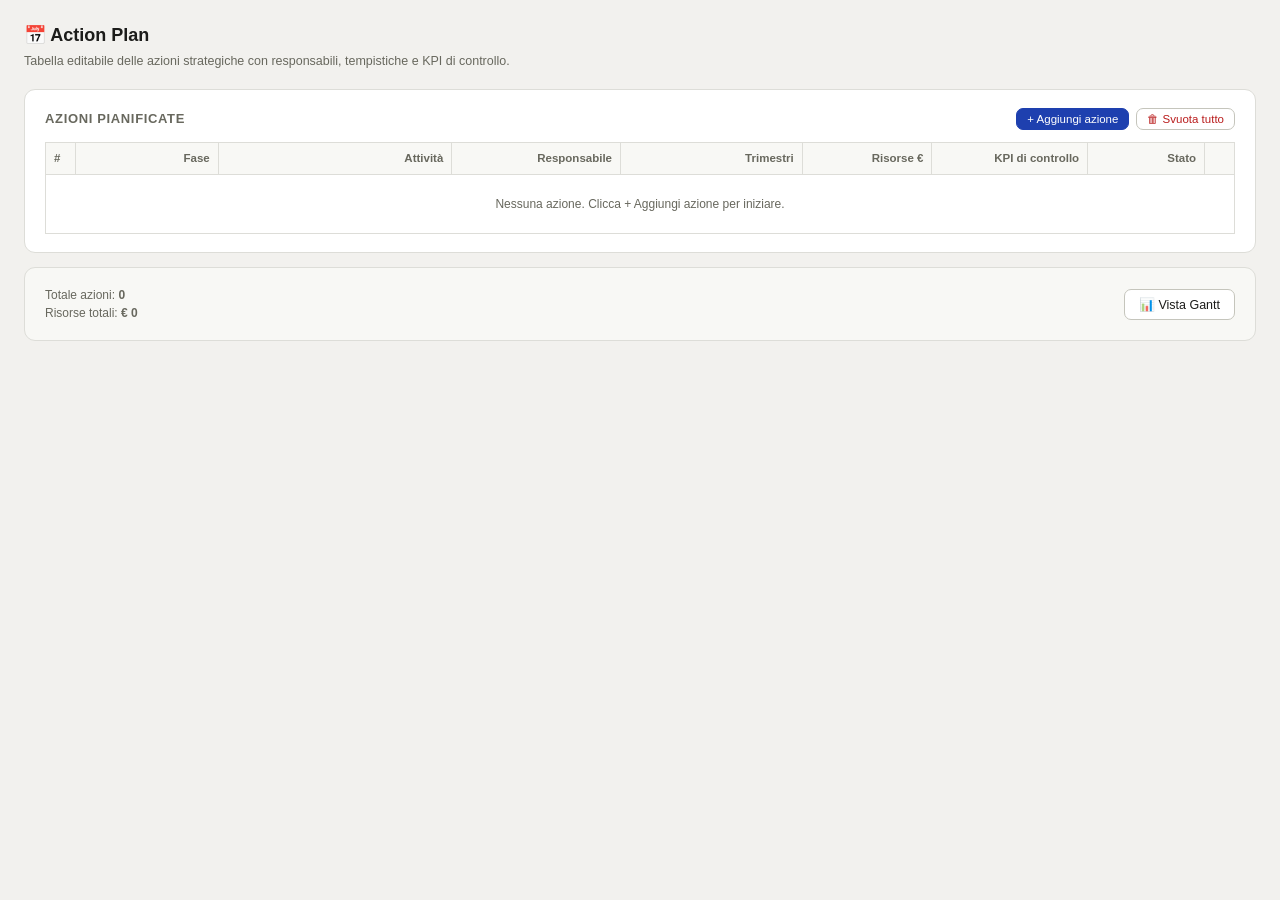
==== actionplan.html @ f7e3712b "Add files via upload" ====
<!DOCTYPE html>
<html lang="it">
<head>
<meta charset="UTF-8"><meta name="viewport" content="width=device-width,initial-scale=1">
<title>Action Plan</title>
<link rel="stylesheet" href="_shared.css">
<style>
body{padding:22px 24px 40px}
.ap-tbl td input,
.ap-tbl td select{border:none;background:transparent;width:100%;padding:2px 4px;font-size:12px;color:var(--txt);font-family:inherit}
.ap-tbl td input:focus,
.ap-tbl td select:focus{background:var(--acc-bg);border-radius:3px;outline:none}
.ap-tbl td{padding:5px 7px;border:1px solid var(--bor);vertical-align:middle}
.ap-tbl th{background:var(--sur2);padding:7px 8px;border:1px solid var(--bor);font-size:11.5px;font-weight:700;color:var(--mut);white-space:nowrap}
.ap-tbl tr:hover td{background:var(--acc-bg)}
.tri-grid{display:grid;grid-template-columns:repeat(4,1fr);gap:3px;min-width:120px}
.tri-btn{border:1px solid var(--bors);border-radius:3px;padding:2px 4px;font-size:10px;cursor:pointer;text-align:center;background:var(--sur)}
.tri-btn.on{background:var(--acc);color:#fff;border-color:var(--acc)}
</style>
</head>
<body>
<script src="core.js"></script>
<script src="_frame.js"></script>

<h2>📅 Action Plan</h2>
<p class="sub">Tabella editabile delle azioni strategiche con responsabili, tempistiche e KPI di controllo.</p>

<div class="card">
  <div style="display:flex;align-items:center;justify-content:space-between;margin-bottom:12px">
    <h3 style="margin:0">Azioni pianificate</h3>
    <div class="btn-row" style="margin:0">
      <button class="btn sm pri" onclick="addRow()">+ Aggiungi azione</button>
      <button class="btn sm" onclick="clearAll()" style="color:var(--red)">🗑 Svuota tutto</button>
    </div>
  </div>
  <div class="tbl-wrap">
    <table class="tbl ap-tbl" id="ap-table">
      <thead><tr>
        <th style="width:30px">#</th>
        <th style="min-width:110px">Fase</th>
        <th style="min-width:180px">Attività</th>
        <th style="min-width:130px">Responsabile</th>
        <th style="min-width:140px">Trimestri</th>
        <th style="min-width:100px">Risorse €</th>
        <th style="min-width:120px">KPI di controllo</th>
        <th style="min-width:90px">Stato</th>
        <th style="width:30px"></th>
      </tr></thead>
      <tbody id="ap-body"></tbody>
    </table>
  </div>
</div>

<div class="card" id="gantt-card" style="display:none">
  <h3>Vista Gantt semplificata</h3>
  <div id="gantt-wrap" class="tbl-wrap"></div>
</div>

<div class="card" style="background:var(--sur2)">
  <div style="display:flex;align-items:center;justify-content:space-between">
    <div>
      <div style="font-size:12px;color:var(--mut)">Totale azioni: <strong id="n-rows">0</strong></div>
      <div style="font-size:12px;color:var(--mut)">Risorse totali: <strong id="tot-ris">€ 0</strong></div>
    </div>
    <button class="btn" onclick="toggleGantt()">📊 Vista Gantt</button>
  </div>
</div>

<script>
const FASI_DEF = ['Analisi','Progettazione','Sviluppo','Testing','Lancio','Ottimizzazione','Espansione','Manutenzione'];
const STATI_DEF = ['Da fare','In corso','Completata','In ritardo','Sospesa'];
const TRI_LABELS = ['Q1','Q2','Q3','Q4','Q5','Q6','Q7','Q8'];

function defaultRow(n){
  return {id:Date.now()+n, n:n, fase:'', att:'', res:'', tri:[], ris:0, kpi:'', stato:'Da fare'};
}

function renderRows(){
  const tbody = document.getElementById('ap-body');
  if(!D.apRows.length){
    tbody.innerHTML='<tr><td colspan="9" style="text-align:center;padding:20px;color:var(--mut)">Nessuna azione. Clicca + Aggiungi azione per iniziare.</td></tr>';
    updateTotals(); return;
  }
  tbody.innerHTML = D.apRows.map((r,i)=>`
    <tr>
      <td style="text-align:center;color:var(--mut);font-size:11px">${i+1}</td>
      <td>
        <select style="font-size:11.5px;width:100%;padding:2px 5px;border:none;background:transparent" onchange="D.apRows[${i}].fase=this.value;save()">
          <option value="">—</option>
          ${FASI_DEF.map(f=>`<option${r.fase===f?' selected':''}>${f}</option>`).join('')}
        </select>
      </td>
      <td><input type="text" value="${esc(r.att||'')}" placeholder="Descrizione attività..." onchange="D.apRows[${i}].att=this.value;save()"></td>
      <td><input type="text" value="${esc(r.res||'')}" placeholder="Nome / Ruolo" onchange="D.apRows[${i}].res=this.value;save()"></td>
      <td>
        <div class="tri-grid">
          ${TRI_LABELS.map((tl,ti)=>`
            <button class="tri-btn ${(r.tri||[]).includes(tl)?'on':''}" onclick="toggleTri(${i},'${tl}')">${tl}</button>
          `).join('')}
        </div>
      </td>
      <td><input type="number" value="${r.ris||''}" min="0" step="100" placeholder="€" onchange="D.apRows[${i}].ris=parseFloat(this.value)||0;save();updateTotals()"></td>
      <td><input type="text" value="${esc(r.kpi||'')}" placeholder="es. +15% fatturato" onchange="D.apRows[${i}].kpi=this.value;save()"></td>
      <td>
        <select style="font-size:11px;width:100%;padding:2px 4px;border:none;background:transparent;
          color:${r.stato==='Completata'?'var(--ok)':r.stato==='In ritardo'?'var(--red)':r.stato==='In corso'?'var(--acc-t)':'var(--mut)'}"
          onchange="D.apRows[${i}].stato=this.value;save();renderRows()">
          ${STATI_DEF.map(s=>`<option${r.stato===s?' selected':''}>${s}</option>`).join('')}
        </select>
      </td>
      <td style="text-align:center">
        <button class="btn sm" onclick="deleteRow(${i})" style="color:var(--red);padding:2px 7px">✕</button>
      </td>
    </tr>`).join('');
  updateTotals();
}

function toggleTri(i, tl){
  if(!D.apRows[i].tri) D.apRows[i].tri=[];
  const idx = D.apRows[i].tri.indexOf(tl);
  if(idx>=0) D.apRows[i].tri.splice(idx,1);
  else D.apRows[i].tri.push(tl);
  save();
  renderRows();
}

function addRow(){
  D.apRows.push(defaultRow(D.apRows.length+1));
  save();
  renderRows();
  fitHeight();
}

function deleteRow(i){
  if(!confirm('Eliminare questa azione?')) return;
  D.apRows.splice(i,1);
  save();
  renderRows();
}

function clearAll(){
  if(!confirm('Eliminare tutte le azioni?')) return;
  D.apRows=[];
  save();
  renderRows();
}

function updateTotals(){
  document.getElementById('n-rows').textContent = D.apRows.length;
  const tot = D.apRows.reduce((a,r)=>a+(r.ris||0),0);
  document.getElementById('tot-ris').textContent = '€ '+fmtN(tot);
}

let ganttVisible = false;
function toggleGantt(){
  ganttVisible = !ganttVisible;
  document.getElementById('gantt-card').style.display = ganttVisible?'block':'none';
  if(ganttVisible) renderGantt();
  fitHeight();
}

function renderGantt(){
  const w = document.getElementById('gantt-wrap');
  if(!D.apRows.length){ w.innerHTML='<p style="color:var(--mut);font-size:12px">Nessuna azione.</p>'; return; }
  const allTri = new Set();
  D.apRows.forEach(r=>(r.tri||[]).forEach(t=>allTri.add(t)));
  const tris = TRI_LABELS.filter(t=>allTri.has(t));
  let h=`<table class="tbl" style="font-size:11px"><thead><tr>
    <th style="min-width:160px">Attività</th><th style="min-width:90px">Responsabile</th>
    ${tris.map(t=>`<th style="width:60px;text-align:center">${t}</th>`).join('')}
  </tr></thead><tbody>`;
  D.apRows.forEach(r=>{
    h+=`<tr><td>${esc(r.att||r.fase||'—')}</td><td>${esc(r.res||'—')}</td>`;
    tris.forEach(t=>{
      h+=`<td style="text-align:center">${(r.tri||[]).includes(t)?'<div style="background:var(--acc);border-radius:3px;height:16px;margin:0 4px"></div>':''}</td>`;
    });
    h+='</tr>';
  });
  h+='</tbody></table>';
  w.innerHTML=h;
}

function save(){ sendToParent({apRows:[...D.apRows]}); }

function onInit(){ renderRows(); fitHeight(); }
function onLangChange(){ renderRows(); }

renderRows();
</script>
</body>
</html>
---- _shared.css ----
/* BP Generator — shared CSS */
*,*::before,*::after{box-sizing:border-box;margin:0;padding:0}
:root{
  --bg:#f2f1ee;--sur:#fff;--sur2:#f8f8f5;--bor:#ddddd8;--bors:#c5c5bc;
  --txt:#1c1c1a;--mut:#68685e;--acc:#1e40af;--acc-bg:#eff6ff;--acc-t:#1d4ed8;
  --ok:#166534;--ok-bg:#dcfce7;--warn:#92400e;--warn-bg:#fef3c7;
  --red:#b91c1c;--red-bg:#fef2f2;--r:7px;
}
@media(prefers-color-scheme:dark){:root{
  --bg:#111110;--sur:#1a1a18;--sur2:#222220;--bor:#2a2a27;--bors:#3a3a35;
  --txt:#eeeee8;--mut:#888880;--acc:#60a5fa;--acc-bg:#1e2a40;--acc-t:#93c5fd;
  --ok:#86efac;--ok-bg:#0d2018;--warn:#fcd34d;--warn-bg:#1c1500;
  --red:#fca5a5;--red-bg:#2a1010;
}}
body{font-family:-apple-system,BlinkMacSystemFont,'Segoe UI',sans-serif;background:var(--bg);color:var(--txt);font-size:13.5px;line-height:1.5}
h2{font-size:18px;font-weight:700;margin-bottom:3px}
h3{font-size:13px;font-weight:700;color:var(--mut);text-transform:uppercase;letter-spacing:.05em;margin-bottom:12px}
.sub{font-size:12.5px;color:var(--mut);margin-bottom:18px}
.card{background:var(--sur);border:1px solid var(--bor);border-radius:11px;padding:18px 20px;margin-bottom:14px}
label.fl{font-size:11.5px;color:var(--mut);display:block;margin-bottom:3px}
input[type=text],input[type=number],input[type=email],input[type=date],input[type=password],select,textarea{width:100%;padding:6px 9px;border:1px solid var(--bors);border-radius:var(--r);background:var(--sur2);color:var(--txt);font-size:12.5px;outline:none;font-family:inherit;transition:.12s}
input:focus,select:focus,textarea:focus{border-color:var(--acc);box-shadow:0 0 0 2px var(--acc-bg)}
textarea{resize:vertical;min-height:58px}
.f{margin-bottom:10px}
.fr2{display:grid;grid-template-columns:1fr 1fr;gap:10px}
.fr3{display:grid;grid-template-columns:1fr 1fr 1fr;gap:10px}
.fr4{display:grid;grid-template-columns:1fr 1fr 1fr 1fr;gap:10px}
.btn{padding:7px 14px;border-radius:var(--r);font-size:12.5px;font-weight:500;cursor:pointer;border:1px solid var(--bors);background:var(--sur);color:var(--txt);transition:.12s}
.btn:hover{background:var(--sur2)}.btn.pri{background:var(--acc);color:#fff;border-color:var(--acc)}.btn.pri:hover{opacity:.85}
.btn.sm{padding:4px 10px;font-size:11.5px}.btn-row{display:flex;gap:7px;flex-wrap:wrap;margin-top:8px}
.tbl{width:100%;border-collapse:collapse;font-size:12px}
.tbl th{background:var(--sur2);color:var(--mut);font-weight:700;padding:6px 8px;border:1px solid var(--bor);text-align:right;white-space:nowrap;font-size:11.5px}
.tbl th:first-child{text-align:left}.tbl td{padding:4px 7px;border:1px solid var(--bor);text-align:right}
.tbl td:first-child{text-align:left;font-size:12px}.tbl tr.sep td{background:var(--acc-bg)!important;font-weight:700;color:var(--acc-t)}
.tbl tr.sub td{background:var(--sur2)!important;font-weight:600}.tbl tr.hdr td{background:#1e3a8a!important;color:#fff!important;font-weight:700;text-align:left}
.tbl input[type=number]{border:none;background:transparent;text-align:right;width:80px;padding:2px 3px;font-size:12px}
.neg{color:var(--red)!important}.pos{color:var(--ok)!important}
.tbl-wrap{overflow-x:auto}
.alert{border-radius:var(--r);padding:9px 12px;font-size:12.5px;margin-bottom:10px}
.alert.ok{background:var(--ok-bg);color:var(--ok);border:1px solid}
.alert.err{background:var(--red-bg);color:var(--red);border:1px solid}
.import-zone{border:2px dashed var(--bors);border-radius:var(--r);padding:24px 20px;text-align:center;cursor:pointer;transition:.15s}
.import-zone:hover,.import-zone.drag{border-color:var(--acc);background:var(--acc-bg)}
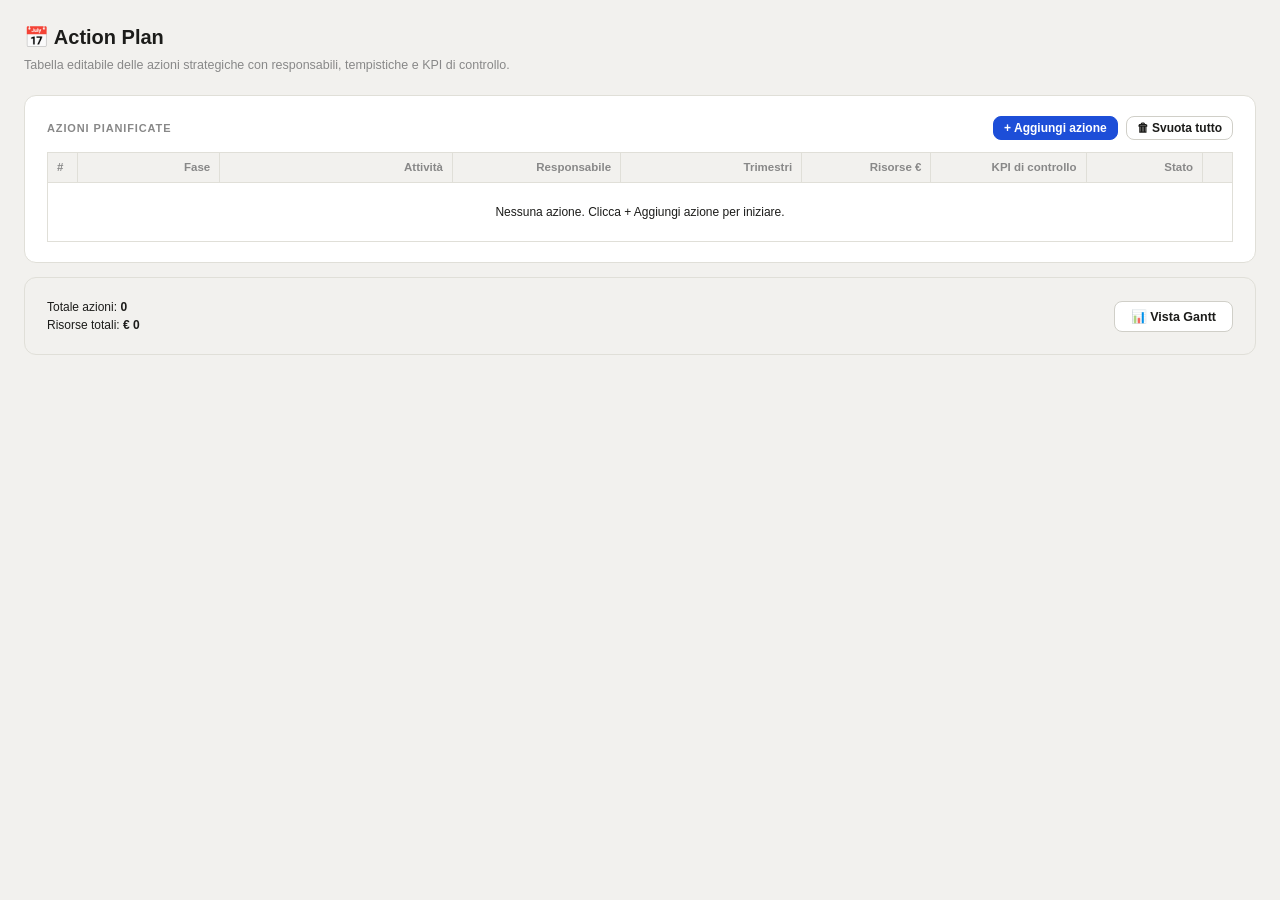
==== commit 72fcba79: "Add files via upload" ====
--- a/actionplan.html
+++ b/actionplan.html
@@ -3,7 +3,7 @@
 <head>
 <meta charset="UTF-8"><meta name="viewport" content="width=device-width,initial-scale=1">
 <title>Action Plan</title>
-<link rel="stylesheet" href="_shared.css">
+<link rel="stylesheet" href="_base.css">
 <style>
 body{padding:22px 24px 40px}
 .ap-tbl td input,
--- a/_base.css
+++ b/_base.css
@@ -0,0 +1,53 @@
+*,*::before,*::after{box-sizing:border-box;margin:0;padding:0}
+body{font-family:-apple-system,BlinkMacSystemFont,'Segoe UI',sans-serif;font-size:13.5px;background:#f2f1ee;color:#1c1c1a;padding:24px 28px 48px;line-height:1.5}
+h2{font-size:20px;font-weight:800;margin-bottom:4px}
+h3{font-size:11px;font-weight:700;text-transform:uppercase;letter-spacing:.08em;color:#888;margin-bottom:12px}
+.sub{font-size:12.5px;color:#888;margin-bottom:20px}
+.card{background:#fff;border:1px solid #e0dfd8;border-radius:12px;padding:20px 22px;margin-bottom:14px}
+.card h3{margin-bottom:12px}
+label.fl{display:block;font-size:11.5px;color:#888;font-weight:500;margin-bottom:4px}
+input[type=text],input[type=number],input[type=email],input[type=date],input[type=password],select,textarea{width:100%;padding:7px 10px;border:1.5px solid #d0cfc8;border-radius:7px;background:#f8f8f5;color:#1c1c1a;font-size:13px;font-family:inherit;outline:none;transition:.12s}
+input:focus,select:focus,textarea:focus{border-color:#2563eb;background:#fff;box-shadow:0 0 0 3px #dbeafe}
+textarea{resize:vertical;min-height:60px}
+.f{margin-bottom:10px}
+.g2{display:grid;grid-template-columns:1fr 1fr;gap:10px}
+.g3{display:grid;grid-template-columns:1fr 1fr 1fr;gap:10px}
+.g4{display:grid;grid-template-columns:1fr 1fr 1fr 1fr;gap:10px}
+.btn{display:inline-flex;align-items:center;gap:5px;padding:7px 16px;border-radius:8px;font-size:12.5px;font-weight:600;cursor:pointer;border:1.5px solid #d0cfc8;background:#fff;color:#1c1c1a;font-family:inherit;transition:.12s}
+.btn:hover{background:#f2f1ee}.btn.pri{background:#1d4ed8;color:#fff;border-color:#1d4ed8}.btn.pri:hover{background:#1e40af}
+.btn.sm{padding:4px 10px;font-size:12px}.btn.ok{background:#dcfce7;color:#166534;border-color:#86efac}
+.btn.danger{color:#dc2626;border-color:#fca5a5}
+.btn-row{display:flex;gap:8px;flex-wrap:wrap;margin-top:12px}
+.tbl-wrap{overflow-x:auto}
+table.tbl{width:100%;border-collapse:collapse;font-size:12px}
+table.tbl th{background:#f2f1ee;color:#888;font-weight:700;padding:6px 9px;border:1px solid #e0dfd8;text-align:right;font-size:11.5px;white-space:nowrap}
+table.tbl th:first-child{text-align:left}
+table.tbl td{padding:5px 8px;border:1px solid #e0dfd8;text-align:right}
+table.tbl td:first-child{text-align:left}
+table.tbl tr.sep td{background:#eff6ff!important;font-weight:700;color:#1d4ed8}
+table.tbl tr.sub td{background:#f8f8f5!important;font-weight:600}
+table.tbl tr.hdr td{background:#1e3a8a!important;color:#fff!important;font-weight:700;text-align:left}
+table.tbl input[type=number]{border:none;background:transparent;text-align:right;width:88px;padding:1px 3px;font-size:12px}
+.neg{color:#dc2626!important}.pos{color:#16a34a!important}
+.alert{border-radius:8px;padding:9px 13px;font-size:12.5px;margin-bottom:12px}
+.alert.ok{background:#dcfce7;color:#166534;border:1px solid #86efac}
+.alert.err{background:#fef2f2;color:#dc2626;border:1px solid #fca5a5}
+.import-zone{border:2px dashed #d0cfc8;border-radius:8px;padding:28px 20px;text-align:center;cursor:pointer;transition:.15s}
+.import-zone:hover,.import-zone.drag{border-color:#2563eb;background:#eff6ff}
+.tab-btn{padding:9px 18px;border:none;background:none;cursor:pointer;font-size:13px;color:#888;border-bottom:2px solid transparent;font-family:inherit;transition:.12s}
+.tab-btn.on{color:#1d4ed8;border-bottom-color:#1d4ed8;font-weight:700}
+.tabs{display:flex;border-bottom:1px solid #e0dfd8;margin-bottom:18px}
+@media(prefers-color-scheme:dark){
+  body{background:#111110;color:#eeeee8}
+  .card{background:#1a1a18;border-color:#2a2a27}
+  input,select,textarea{background:#222220;color:#eeeee8;border-color:#3a3a35}
+  input:focus,select:focus,textarea:focus{background:#1a1a18;border-color:#3b82f6;box-shadow:0 0 0 3px rgba(37,99,235,.2)}
+  .btn{background:#1a1a18;color:#eeeee8;border-color:#3a3a35}.btn:hover{background:#222220}
+  .btn.pri{background:#1d4ed8;color:#fff;border-color:#1d4ed8}
+  table.tbl th{background:#222220;color:#666;border-color:#2a2a27}
+  table.tbl td{border-color:#2a2a27}
+  table.tbl tr.sep td{background:#1e2a40!important;color:#93c5fd}
+  table.tbl tr.sub td{background:#1e1e1c!important}
+  h3{color:#555}
+  .tab-btn.on{color:#93c5fd;border-bottom-color:#93c5fd}
+}
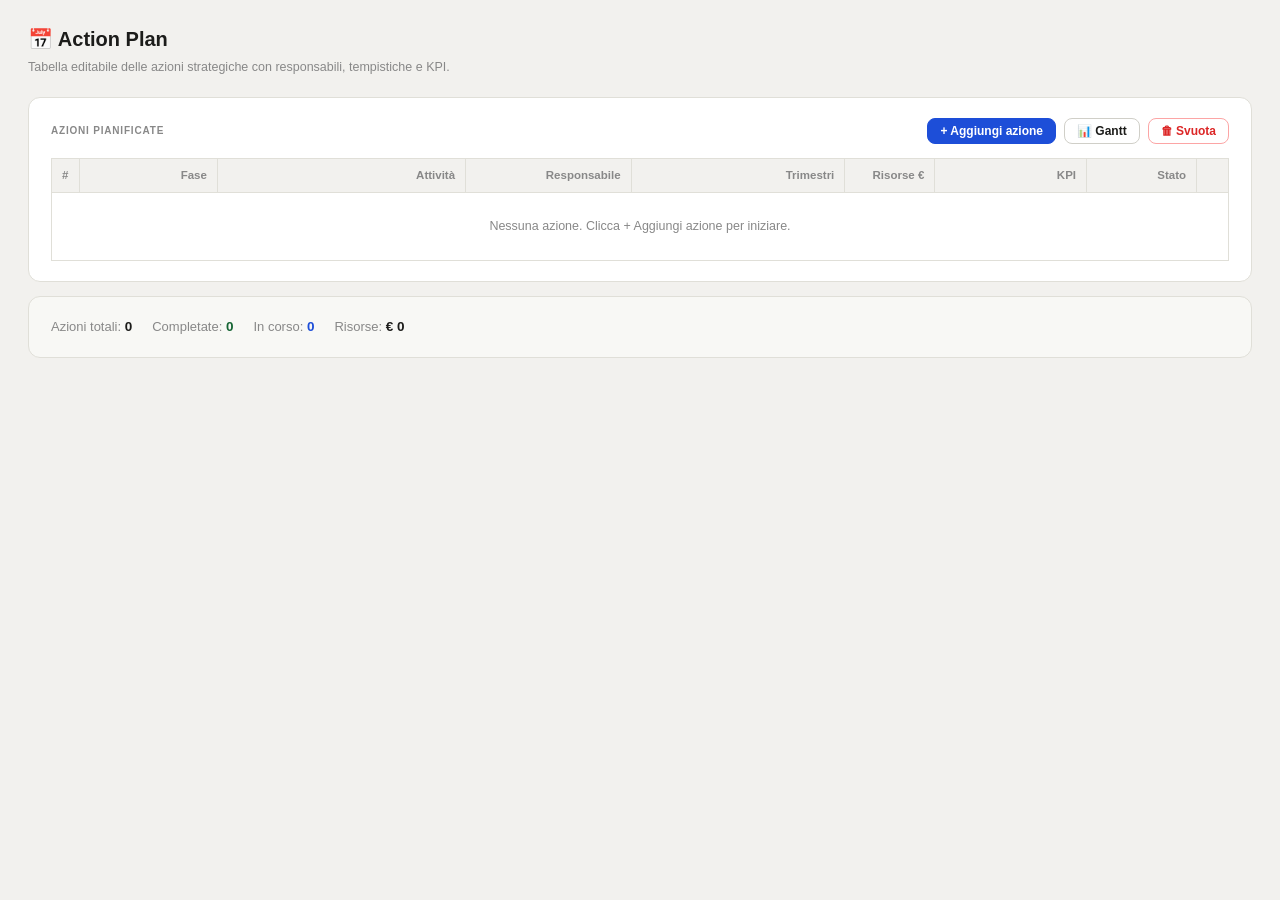
==== commit ef9669be: "Add files via upload" ====
--- a/actionplan.html
+++ b/actionplan.html
@@ -5,187 +5,155 @@
 <title>Action Plan</title>
 <link rel="stylesheet" href="_base.css">
 <style>
-body{padding:22px 24px 40px}
-.ap-tbl td input,
-.ap-tbl td select{border:none;background:transparent;width:100%;padding:2px 4px;font-size:12px;color:var(--txt);font-family:inherit}
-.ap-tbl td input:focus,
-.ap-tbl td select:focus{background:var(--acc-bg);border-radius:3px;outline:none}
-.ap-tbl td{padding:5px 7px;border:1px solid var(--bor);vertical-align:middle}
-.ap-tbl th{background:var(--sur2);padding:7px 8px;border:1px solid var(--bor);font-size:11.5px;font-weight:700;color:var(--mut);white-space:nowrap}
-.ap-tbl tr:hover td{background:var(--acc-bg)}
-.tri-grid{display:grid;grid-template-columns:repeat(4,1fr);gap:3px;min-width:120px}
-.tri-btn{border:1px solid var(--bors);border-radius:3px;padding:2px 4px;font-size:10px;cursor:pointer;text-align:center;background:var(--sur)}
-.tri-btn.on{background:var(--acc);color:#fff;border-color:var(--acc)}
+*,*::before,*::after{box-sizing:border-box;margin:0;padding:0}
+body{font-family:-apple-system,BlinkMacSystemFont,'Segoe UI',sans-serif;font-size:13.5px;background:#f2f1ee;color:#1c1c1a;padding:24px 28px 48px;line-height:1.5}
+h2{font-size:20px;font-weight:800;margin-bottom:4px}
+h3{font-size:10px;font-weight:700;text-transform:uppercase;letter-spacing:.08em;color:#888;margin-bottom:12px}
+.sub{font-size:12.5px;color:#888;margin-bottom:20px}
+.card{background:#fff;border:1px solid #e0dfd8;border-radius:12px;padding:20px 22px;margin-bottom:14px}
+label.fl{display:block;font-size:11.5px;color:#888;font-weight:500;margin-bottom:4px}
+input[type=text],input[type=number],input[type=email],input[type=date],input[type=password],select,textarea{width:100%;padding:9px 12px;border:1.5px solid #d0cfc8;border-radius:8px;background:#f8f8f5;color:#1c1c1a;font-size:13.5px;font-family:inherit;outline:none;transition:.12s}
+input:focus,select:focus,textarea:focus{border-color:#2563eb;background:#fff;box-shadow:0 0 0 3px #dbeafe}
+textarea{resize:vertical;min-height:72px}
+.f{margin-bottom:12px}
+.g2{display:grid;grid-template-columns:1fr 1fr;gap:12px}
+.g3{display:grid;grid-template-columns:1fr 1fr 1fr;gap:12px}
+.g4{display:grid;grid-template-columns:1fr 1fr 1fr 1fr;gap:12px}
+.btn{display:inline-flex;align-items:center;gap:6px;padding:9px 20px;border-radius:8px;font-size:13.5px;font-weight:600;cursor:pointer;border:1.5px solid #d0cfc8;background:#fff;color:#1c1c1a;font-family:inherit;transition:.12s}
+.btn:hover{background:#f2f1ee}.btn.pri{background:#1d4ed8;color:#fff;border-color:#1d4ed8}.btn.pri:hover{background:#1e40af}
+.btn.sm{padding:5px 12px;font-size:12px}.btn.ok{background:#dcfce7;color:#166534;border-color:#86efac}
+.btn.danger{color:#dc2626;border-color:#fca5a5;background:#fff}.btn.danger:hover{background:#fef2f2}
+.btn-row{display:flex;gap:8px;flex-wrap:wrap;margin-top:14px}
+.tbl-wrap{overflow-x:auto}
+table.tbl{width:100%;border-collapse:collapse;font-size:12.5px}
+table.tbl th{background:#f2f1ee;color:#888;font-weight:700;padding:8px 10px;border:1px solid #e0dfd8;text-align:right;font-size:11.5px;white-space:nowrap}
+table.tbl th:first-child{text-align:left}
+table.tbl td{padding:6px 10px;border:1px solid #e0dfd8;text-align:right}
+table.tbl td:first-child{text-align:left}
+table.tbl tr.sep td{background:#eff6ff!important;font-weight:700;color:#1d4ed8}
+table.tbl tr.sub td{background:#f8f8f5!important;font-weight:600}
+table.tbl tr.hdr td{background:#1e3a8a!important;color:#fff!important;font-weight:700;text-align:left;font-size:12px}
+.neg{color:#dc2626!important}.pos{color:#166534!important}
+.alert{border-radius:8px;padding:10px 14px;font-size:13px;margin-bottom:12px}
+.alert.ok{background:#dcfce7;color:#166534;border:1px solid #86efac}
+.alert.err{background:#fef2f2;color:#dc2626;border:1px solid #fca5a5}
+.import-zone{border:2px dashed #c8c7c0;border-radius:10px;padding:32px 20px;text-align:center;cursor:pointer;transition:.15s;background:#fafaf8}
+.import-zone:hover,.import-zone.drag{border-color:#2563eb;background:#eff6ff}
+.tab-btn{padding:10px 20px;border:none;background:none;cursor:pointer;font-size:13px;color:#888;border-bottom:2.5px solid transparent;font-family:inherit;transition:.12s}
+.tab-btn.on{color:#1d4ed8;border-bottom-color:#1d4ed8;font-weight:700}
+.tabs{display:flex;border-bottom:1.5px solid #e0dfd8;margin-bottom:20px}
+.year-tab{padding:8px 18px;border:1.5px solid #d0cfc8;border-radius:8px;cursor:pointer;font-size:13px;font-weight:600;background:#fff;color:#888;font-family:inherit;transition:.12s}
+.year-tab.on{background:#1d4ed8;color:#fff;border-color:#1d4ed8}
+.year-tab:hover:not(.on){background:#f2f1ee;color:#1c1c1a}
+table.tbl input[type=number]{border:none;background:transparent;text-align:right;width:94px;padding:2px 4px;font-size:12.5px;color:#1c1c1a;font-family:inherit}
+table.tbl input[type=number]:focus{background:#eff6ff;border-radius:4px;outline:none}
+@media(prefers-color-scheme:dark){
+  body{background:#111110;color:#eeeee8}
+  .card{background:#1a1a18;border-color:#2a2a27}
+  input,select,textarea{background:#222220;color:#eeeee8;border-color:#3a3a35}
+  input:focus,select:focus,textarea:focus{background:#1a1a18;border-color:#3b82f6;box-shadow:0 0 0 3px rgba(37,99,235,.2)}
+  .btn{background:#1a1a18;color:#eeeee8;border-color:#3a3a35}.btn:hover{background:#222220}
+  .btn.pri{background:#1d4ed8;color:#fff;border-color:#1d4ed8}.btn.pri:hover{background:#1e40af}
+  .btn.ok{background:#0d2018;color:#86efac;border-color:#166534}
+  table.tbl th{background:#1e1e1c;color:#666;border-color:#2a2a27}
+  table.tbl td{border-color:#2a2a27}
+  table.tbl tr.sep td{background:#1e2a40!important;color:#93c5fd}
+  table.tbl tr.sub td{background:#1a1a18!important}
+  table.tbl tr.hdr td{background:#0c1a3a!important}
+  table.tbl input[type=number]{color:#eeeee8}
+  h3{color:#555}
+  .year-tab{background:#1a1a18;color:#888;border-color:#3a3a35}
+  .year-tab.on{background:#1d4ed8;color:#fff;border-color:#1d4ed8}
+  .import-zone{background:#1a1a18;border-color:#3a3a35}
+  .import-zone:hover,.import-zone.drag{background:#1e2a40;border-color:#3b82f6}
+  .tab-btn.on{color:#93c5fd;border-bottom-color:#93c5fd}
+}
+</style>
+
+<style>
+.ap-row td{padding:7px 8px;border:1px solid #e0dfd8;vertical-align:middle}
+.ap-row td input,.ap-row td select{border:none;background:transparent;font-size:13px;font-family:inherit;width:100%;padding:2px 4px;color:#1c1c1a}
+.ap-row td input:focus,.ap-row td select:focus{background:#eff6ff;border-radius:4px;outline:none}
+.ap-row:hover td{background:#f8f8f5}
+.tri-wrap{display:flex;flex-wrap:wrap;gap:3px}
+.tri-btn{border:1.5px solid #d0cfc8;border-radius:6px;padding:3px 6px;font-size:11.5px;cursor:pointer;background:#f8f8f5;font-family:inherit;transition:.1s}
+.tri-btn.on{background:#1d4ed8;color:#fff;border-color:#1d4ed8}
+.stat-pill{display:inline-block;font-size:11.5px;padding:3px 10px;border-radius:12px;font-weight:700;cursor:pointer;white-space:nowrap}
+.s-todo{background:#f2f1ee;color:#888}.s-doing{background:#eff6ff;color:#1d4ed8}
+.s-done{background:#dcfce7;color:#166534}.s-late{background:#fef2f2;color:#dc2626}.s-pause{background:#fef3c7;color:#92400e}
+.sum-row{display:flex;gap:20px;flex-wrap:wrap}
+.sum-item{font-size:13px;color:#888}.sum-item strong{color:#1c1c1a;font-size:13.5px}
 </style>
 </head>
 <body>
 <script src="core.js"></script>
 <script src="_frame.js"></script>
-
 <h2>📅 Action Plan</h2>
-<p class="sub">Tabella editabile delle azioni strategiche con responsabili, tempistiche e KPI di controllo.</p>
-
+<p class="sub">Tabella editabile delle azioni strategiche con responsabili, tempistiche e KPI.</p>
 <div class="card">
-  <div style="display:flex;align-items:center;justify-content:space-between;margin-bottom:12px">
+  <div style="display:flex;align-items:center;justify-content:space-between;flex-wrap:wrap;gap:8px;margin-bottom:14px">
     <h3 style="margin:0">Azioni pianificate</h3>
     <div class="btn-row" style="margin:0">
-      <button class="btn sm pri" onclick="addRow()">+ Aggiungi azione</button>
-      <button class="btn sm" onclick="clearAll()" style="color:var(--red)">🗑 Svuota tutto</button>
+      <button class="btn pri sm" onclick="addRow()">+ Aggiungi azione</button>
+      <button class="btn sm" onclick="toggleGantt()">📊 Gantt</button>
+      <button class="btn sm danger" onclick="clearAll()">🗑 Svuota</button>
     </div>
   </div>
   <div class="tbl-wrap">
-    <table class="tbl ap-tbl" id="ap-table">
+    <table class="tbl">
       <thead><tr>
-        <th style="width:30px">#</th>
-        <th style="min-width:110px">Fase</th>
-        <th style="min-width:180px">Attività</th>
-        <th style="min-width:130px">Responsabile</th>
-        <th style="min-width:140px">Trimestri</th>
-        <th style="min-width:100px">Risorse €</th>
-        <th style="min-width:120px">KPI di controllo</th>
-        <th style="min-width:90px">Stato</th>
-        <th style="width:30px"></th>
+        <th style="width:28px">#</th><th style="min-width:100px">Fase</th><th style="min-width:180px">Attività</th>
+        <th style="min-width:120px">Responsabile</th><th style="min-width:155px">Trimestri</th>
+        <th style="width:90px">Risorse €</th><th style="min-width:110px">KPI</th>
+        <th style="width:110px">Stato</th><th style="width:32px"></th>
       </tr></thead>
       <tbody id="ap-body"></tbody>
     </table>
   </div>
 </div>
-
 <div class="card" id="gantt-card" style="display:none">
-  <h3>Vista Gantt semplificata</h3>
-  <div id="gantt-wrap" class="tbl-wrap"></div>
+  <h3>Vista Gantt</h3>
+  <div class="tbl-wrap" id="gantt-wrap"></div>
 </div>
-
-<div class="card" style="background:var(--sur2)">
-  <div style="display:flex;align-items:center;justify-content:space-between">
-    <div>
-      <div style="font-size:12px;color:var(--mut)">Totale azioni: <strong id="n-rows">0</strong></div>
-      <div style="font-size:12px;color:var(--mut)">Risorse totali: <strong id="tot-ris">€ 0</strong></div>
-    </div>
-    <button class="btn" onclick="toggleGantt()">📊 Vista Gantt</button>
-  </div>
+<div class="card" style="background:#f8f8f5">
+  <div class="sum-row" id="summary"></div>
 </div>
-
 <script>
-const FASI_DEF = ['Analisi','Progettazione','Sviluppo','Testing','Lancio','Ottimizzazione','Espansione','Manutenzione'];
-const STATI_DEF = ['Da fare','In corso','Completata','In ritardo','Sospesa'];
-const TRI_LABELS = ['Q1','Q2','Q3','Q4','Q5','Q6','Q7','Q8'];
-
-function defaultRow(n){
-  return {id:Date.now()+n, n:n, fase:'', att:'', res:'', tri:[], ris:0, kpi:'', stato:'Da fare'};
+const FASI=["Analisi","Progettazione","Sviluppo","Testing","Lancio","Ottimizzazione","Espansione","Manutenzione"];
+const STATI=["Da fare","In corso","Completata","In ritardo","Sospesa"];
+const SCLS={"Da fare":"s-todo","In corso":"s-doing","Completata":"s-done","In ritardo":"s-late","Sospesa":"s-pause"};
+const TRI=["Q1","Q2","Q3","Q4","Q5","Q6","Q7","Q8"];
+let _gantt=false;
+function renderRows(){
+  const b=document.getElementById("ap-body");
+  if(!D.apRows.length){b.innerHTML='<tr><td colspan="9" style="text-align:center;padding:24px;color:#888">Nessuna azione. Clicca + Aggiungi azione per iniziare.</td></tr>';updateSum();return;}
+  b.innerHTML=D.apRows.map((r,i)=>'<tr class="ap-row"><td style="text-align:center;color:#888;font-size:12px">'+( i+1)+'</td><td><select onchange="D.apRows['+i+'].fase=this.value;save()" style="font-size:13px"><option value="">—</option>'+FASI.map(f=>'<option'+(r.fase===f?' selected':'')+'>'+f+'</option>').join('')+'</select></td><td><input type="text" value="'+esc(r.att||'')+'" placeholder="Descrizione..." onchange="D.apRows['+i+'].att=this.value;save()"></td><td><input type="text" value="'+esc(r.res||'')+'" placeholder="Nome / Ruolo" onchange="D.apRows['+i+'].res=this.value;save()"></td><td><div class="tri-wrap">'+TRI.map(t=>'<button class="tri-btn'+(( r.tri||[]).includes(t)?' on':'')+'" onclick="toggleTri('+i+',\"'+t+'\")">'+t+'</button>').join('')+'</div></td><td><input type="number" value="'+( r.ris||'')+'" min="0" step="100" placeholder="€" onchange="D.apRows['+i+'].ris=parseFloat(this.value)||0;save();updateSum()"></td><td><input type="text" value="'+esc(r.kpi||'')+'" placeholder="es. +15% ricavi" onchange="D.apRows['+i+'].kpi=this.value;save()"></td><td><span class="stat-pill '+( SCLS[r.stato]||'s-todo')+'" onclick="cycleStatus('+i+')" title="Clicca per cambiare">'+( r.stato||'Da fare')+'</span></td><td style="text-align:center"><button class="btn sm danger" onclick="delRow('+i+')" style="padding:3px 8px">✕</button></td></tr>').join('');
+  updateSum();
 }
-
-function renderRows(){
-  const tbody = document.getElementById('ap-body');
-  if(!D.apRows.length){
-    tbody.innerHTML='<tr><td colspan="9" style="text-align:center;padding:20px;color:var(--mut)">Nessuna azione. Clicca + Aggiungi azione per iniziare.</td></tr>';
-    updateTotals(); return;
-  }
-  tbody.innerHTML = D.apRows.map((r,i)=>`
-    <tr>
-      <td style="text-align:center;color:var(--mut);font-size:11px">${i+1}</td>
-      <td>
-        <select style="font-size:11.5px;width:100%;padding:2px 5px;border:none;background:transparent" onchange="D.apRows[${i}].fase=this.value;save()">
-          <option value="">—</option>
-          ${FASI_DEF.map(f=>`<option${r.fase===f?' selected':''}>${f}</option>`).join('')}
-        </select>
-      </td>
-      <td><input type="text" value="${esc(r.att||'')}" placeholder="Descrizione attività..." onchange="D.apRows[${i}].att=this.value;save()"></td>
-      <td><input type="text" value="${esc(r.res||'')}" placeholder="Nome / Ruolo" onchange="D.apRows[${i}].res=this.value;save()"></td>
-      <td>
-        <div class="tri-grid">
-          ${TRI_LABELS.map((tl,ti)=>`
-            <button class="tri-btn ${(r.tri||[]).includes(tl)?'on':''}" onclick="toggleTri(${i},'${tl}')">${tl}</button>
-          `).join('')}
-        </div>
-      </td>
-      <td><input type="number" value="${r.ris||''}" min="0" step="100" placeholder="€" onchange="D.apRows[${i}].ris=parseFloat(this.value)||0;save();updateTotals()"></td>
-      <td><input type="text" value="${esc(r.kpi||'')}" placeholder="es. +15% fatturato" onchange="D.apRows[${i}].kpi=this.value;save()"></td>
-      <td>
-        <select style="font-size:11px;width:100%;padding:2px 4px;border:none;background:transparent;
-          color:${r.stato==='Completata'?'var(--ok)':r.stato==='In ritardo'?'var(--red)':r.stato==='In corso'?'var(--acc-t)':'var(--mut)'}"
-          onchange="D.apRows[${i}].stato=this.value;save();renderRows()">
-          ${STATI_DEF.map(s=>`<option${r.stato===s?' selected':''}>${s}</option>`).join('')}
-        </select>
-      </td>
-      <td style="text-align:center">
-        <button class="btn sm" onclick="deleteRow(${i})" style="color:var(--red);padding:2px 7px">✕</button>
-      </td>
-    </tr>`).join('');
-  updateTotals();
+function toggleTri(i,t){if(!D.apRows[i].tri)D.apRows[i].tri=[];const x=D.apRows[i].tri.indexOf(t);if(x>=0)D.apRows[i].tri.splice(x,1);else D.apRows[i].tri.push(t);save();renderRows();}
+function cycleStatus(i){const c=D.apRows[i].stato||'Da fare';D.apRows[i].stato=STATI[(STATI.indexOf(c)+1)%STATI.length];save();renderRows();}
+function addRow(){D.apRows.push({id:Date.now(),n:D.apRows.length+1,fase:'',att:'',res:'',tri:[],ris:0,kpi:'',stato:'Da fare'});save();renderRows();fitHeight();}
+function delRow(i){if(!confirm('Eliminare questa azione?'))return;D.apRows.splice(i,1);save();renderRows();}
+function clearAll(){if(!confirm('Eliminare tutte le azioni?'))return;D.apRows=[];save();renderRows();}
+function save(){sendToParent({apRows:[...D.apRows]});}
+function updateSum(){
+  const tot=D.apRows.reduce((a,r)=>a+(r.ris||0),0);
+  document.getElementById('summary').innerHTML=
+    '<div class="sum-item">Azioni totali: <strong>'+D.apRows.length+'</strong></div>'+
+    '<div class="sum-item">Completate: <strong style="color:#166534">'+D.apRows.filter(r=>r.stato==='Completata').length+'</strong></div>'+
+    '<div class="sum-item">In corso: <strong style="color:#1d4ed8">'+D.apRows.filter(r=>r.stato==='In corso').length+'</strong></div>'+
+    '<div class="sum-item">Risorse: <strong>€ '+fmtN(tot)+'</strong></div>';
 }
-
-function toggleTri(i, tl){
-  if(!D.apRows[i].tri) D.apRows[i].tri=[];
-  const idx = D.apRows[i].tri.indexOf(tl);
-  if(idx>=0) D.apRows[i].tri.splice(idx,1);
-  else D.apRows[i].tri.push(tl);
-  save();
-  renderRows();
+function toggleGantt(){_gantt=!_gantt;document.getElementById('gantt-card').style.display=_gantt?'block':'none';if(_gantt)renderGantt();fitHeight();}
+function renderGantt(){
+  if(!D.apRows.length){document.getElementById('gantt-wrap').innerHTML='<p style="color:#888">Nessuna azione.</p>';return;}
+  const ut=new Set();D.apRows.forEach(r=>(r.tri||[]).forEach(t=>ut.add(t)));
+  const tris=TRI.filter(t=>ut.has(t));
+  let h='<table class="tbl"><thead><tr><th style="min-width:160px">Attività</th><th style="min-width:110px">Responsabile</th>'+tris.map(t=>'<th style="width:52px;text-align:center">'+t+'</th>').join('')+'</tr></thead><tbody>';
+  D.apRows.forEach(r=>{h+='<tr><td>'+esc(r.att||r.fase||'—')+'</td><td>'+esc(r.res||'—')+'</td>';tris.forEach(t=>h+='<td style="text-align:center">'+((r.tri||[]).includes(t)?'<div style="background:#1d4ed8;border-radius:4px;height:14px;margin:0 4px"></div>':'')+'</td>');h+='</tr>';});
+  document.getElementById('gantt-wrap').innerHTML=h+'</tbody></table>';
 }
-
-function addRow(){
-  D.apRows.push(defaultRow(D.apRows.length+1));
-  save();
-  renderRows();
-  fitHeight();
-}
-
-function deleteRow(i){
-  if(!confirm('Eliminare questa azione?')) return;
-  D.apRows.splice(i,1);
-  save();
-  renderRows();
-}
-
-function clearAll(){
-  if(!confirm('Eliminare tutte le azioni?')) return;
-  D.apRows=[];
-  save();
-  renderRows();
-}
-
-function updateTotals(){
-  document.getElementById('n-rows').textContent = D.apRows.length;
-  const tot = D.apRows.reduce((a,r)=>a+(r.ris||0),0);
-  document.getElementById('tot-ris').textContent = '€ '+fmtN(tot);
-}
-
-let ganttVisible = false;
-function toggleGantt(){
-  ganttVisible = !ganttVisible;
-  document.getElementById('gantt-card').style.display = ganttVisible?'block':'none';
-  if(ganttVisible) renderGantt();
-  fitHeight();
-}
-
-function renderGantt(){
-  const w = document.getElementById('gantt-wrap');
-  if(!D.apRows.length){ w.innerHTML='<p style="color:var(--mut);font-size:12px">Nessuna azione.</p>'; return; }
-  const allTri = new Set();
-  D.apRows.forEach(r=>(r.tri||[]).forEach(t=>allTri.add(t)));
-  const tris = TRI_LABELS.filter(t=>allTri.has(t));
-  let h=`<table class="tbl" style="font-size:11px"><thead><tr>
-    <th style="min-width:160px">Attività</th><th style="min-width:90px">Responsabile</th>
-    ${tris.map(t=>`<th style="width:60px;text-align:center">${t}</th>`).join('')}
-  </tr></thead><tbody>`;
-  D.apRows.forEach(r=>{
-    h+=`<tr><td>${esc(r.att||r.fase||'—')}</td><td>${esc(r.res||'—')}</td>`;
-    tris.forEach(t=>{
-      h+=`<td style="text-align:center">${(r.tri||[]).includes(t)?'<div style="background:var(--acc);border-radius:3px;height:16px;margin:0 4px"></div>':''}</td>`;
-    });
-    h+='</tr>';
-  });
-  h+='</tbody></table>';
-  w.innerHTML=h;
-}
-
-function save(){ sendToParent({apRows:[...D.apRows]}); }
-
-function onInit(){ renderRows(); fitHeight(); }
-function onLangChange(){ renderRows(); }
-
+function onInit(){renderRows();fitHeight();}
 renderRows();
 </script>
-</body>
-</html>
+</body></html>
